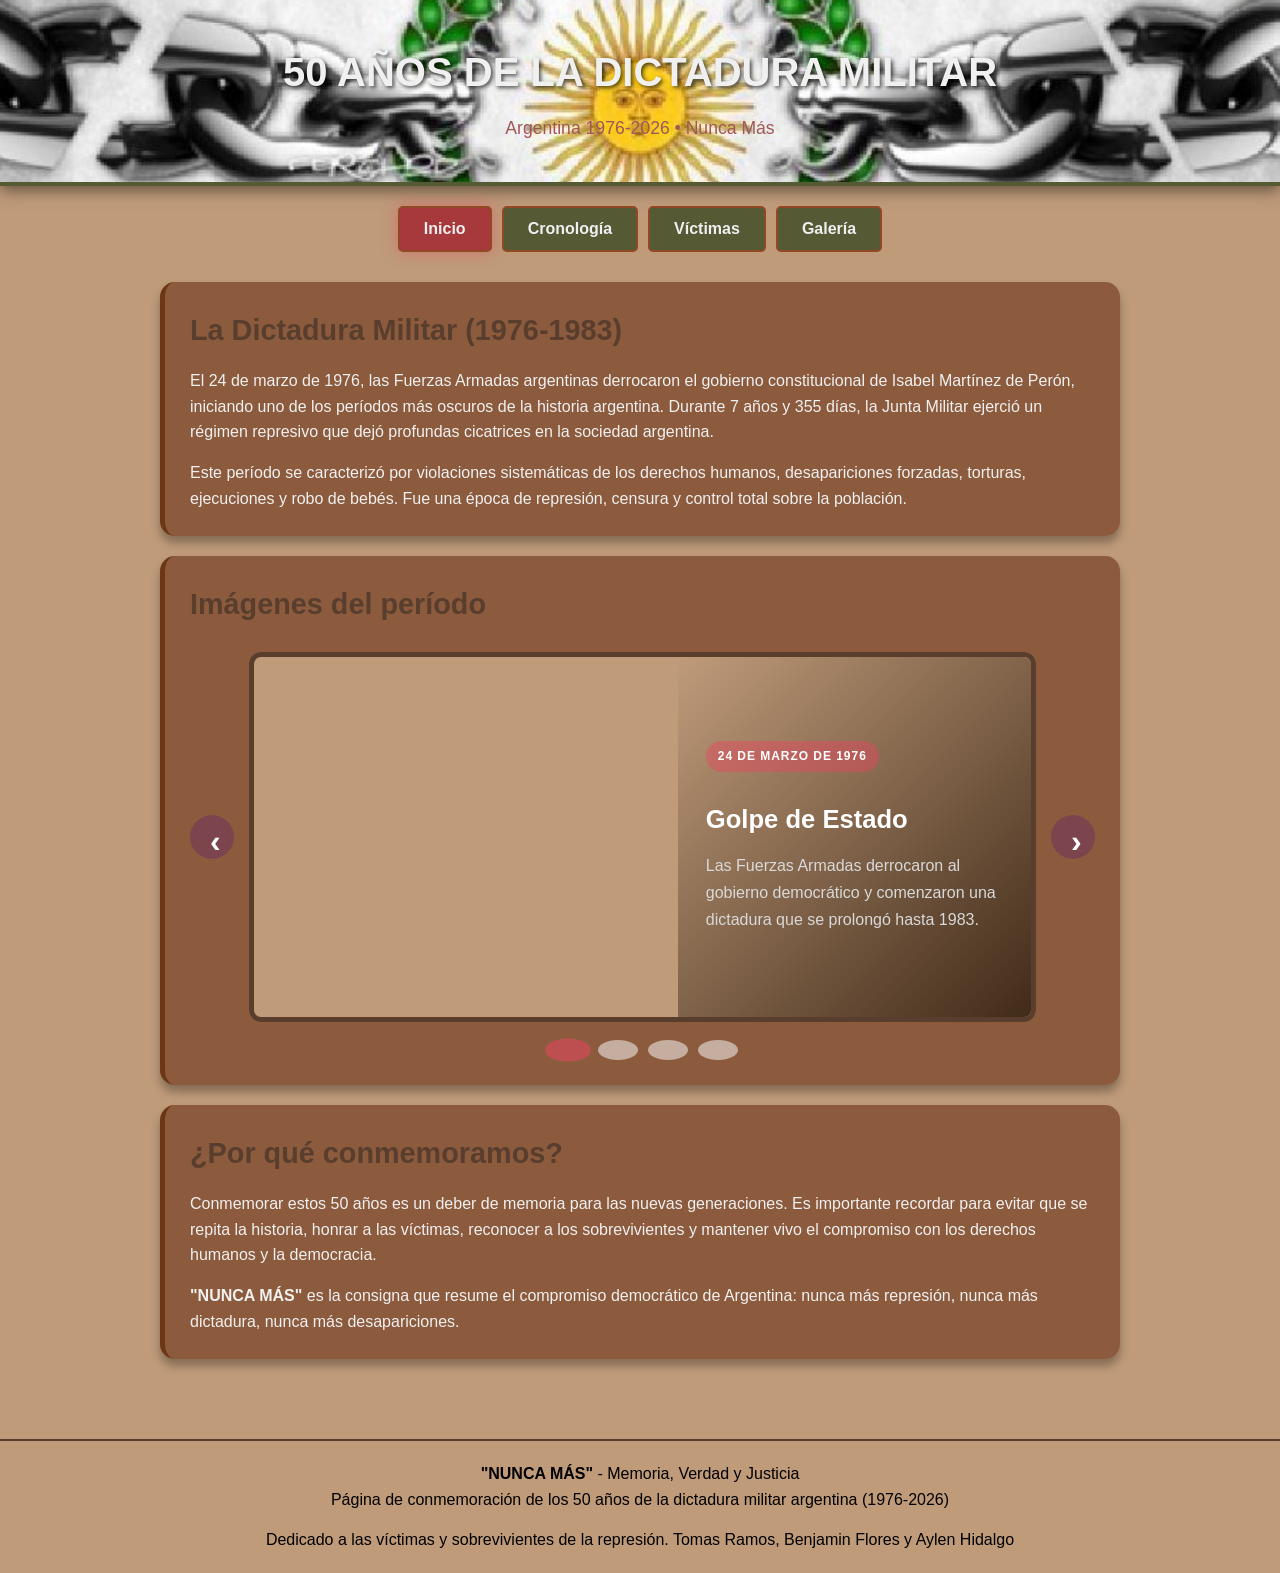
==== grupo1/inder.html @ 46748df7 "Arregle otra vez el slider" ====
<!DOCTYPE html>
<html lang="es">
<head>
    <meta charset="UTF-8">
    <meta name="viewport" content="width=device-width, initial-scale=1.0">
    <meta name="referrer" content="always" />
    <title>50 años de la Dictadura Militar - Argentina</title>
    <style>
        * {
            margin: 0;
            padding: 0;
            box-sizing: border-box;
        }

        body {
            font-family: 'Segoe UI', Tahoma, Geneva, Verdana, sans-serif;
            background: linear-gradient(135deg, #BF9B7A 0%, #BF9B7A 100%);
            color: #f0f0f0;
            line-height: 1.6;
        }

        header {
            background-image:url("Imagenes/bandera.jpg");
            background-size: 100% auto;
            background-position: center; /* Centra la imagen horizontal y verticalmente */
            background-repeat: no-repeat; /* Evita que la imagen se repita como mosaico */
            padding: 40px 20px;
            text-align: center;
            border-bottom: 4px solid #555934;
            box-shadow: 0 4px 15px rgba(0,0,0,0.5);
        }

        header h1 {
            font-size: 2.5em;
            margin-bottom: 10px;
            text-shadow: 2px 2px 4px rgba(0,0,0,0.7);
        }

        header p {
            font-size: 1.1em;
            color: #a05757;
        }

        .container {
            max-width: 1000px;
            margin: 0 auto;
            padding: 20px;
        }

        .tabs {
            display: flex;
            gap: 10px;
            margin-bottom: 30px;
            flex-wrap: wrap;
            justify-content: center;
        }

        .tab-btn {
            padding: 12px 24px;
            background: #555934;
            color: #f0f0f0;
            border: 2px solid #914925;
            cursor: pointer;
            font-size: 1em;
            border-radius: 5px;
            transition: all 0.3s ease;
        }

        .tab-btn:hover {
            background: #640D14;
            transform: translateY(-2px);
        }

        .tab-btn.active {
            background: #A7393C;
            box-shadow: 0 0 15px rgba(233, 69, 96, 0.5);
        }

        .tab-content {
            display: none;
            animation: fadeIn 0.5s ease-in;
        }

        .tab-content.active {
            display: block;
        }

        @keyframes fadeIn {
            from {
                opacity: 0;
                transform: translateY(10px);
            }
            to {
                opacity: 1;
                transform: translateY(0);
            }
        }

        .timeline {
            position: relative;
            padding: 20px 0;
        }

        .timeline::before {
            content: '';
            position: absolute;
            left: 50%;
            transform: translateX(-50%);
            width: 3px;
            height: 100%;
            background: #800e13;
        }

        .timeline-item {
            margin-bottom: 50px;
            position: relative;
        }

        .timeline-item:nth-child(odd) .timeline-content {
            margin-left: 0;
            margin-right: 52%;
        }

        .timeline-item:nth-child(even) .timeline-content {
            margin-left: 52%;
            margin-right: 0;
        }

        .timeline-marker {
            position: absolute;
            left: 50%;
            transform: translateX(-50%);
            width: 20px;
            height: 20px;
            background: #38040E;
            border: 3px solid #1a1a2e;
            border-radius: 50%;
            top: 0;
            z-index: 1;
            cursor: pointer;
            transition: all 0.3s ease;
        }

        .timeline-marker:hover {
            width: 30px;
            height: 30px;
            transform: translateX(-50%) scale(1.2);
            box-shadow: 0 0 100px rgba(121, 49, 61, 0.8);
        }

        .timeline-content {
            background: #8C5B3E;
            padding: 20px;
            border-radius: 8px;
            border-left: 4px solid #593E2E;
            box-shadow: 0 10px 10px rgba(0,0,0,0.3);
            transition: all 0.3s ease;
        }

        .timeline-content:hover {
            transform: translateY(-5px);
            box-shadow: 0 8px 20px rgba(233, 69, 96, 0.3);
        }

        .timeline-content h3 {
            color: #660033;
            margin-bottom: 8px;
        }

        .timeline-content p {
            color: #ccc;
            font-size: 0.95em;
        }

        .section {
            background: #8C5B3E;
            padding: 25px;
            margin-bottom: 20px;
            border-radius: 15px;
            border-left: 5px solid #6b3714;
            box-shadow: 0 7px 10px rgba(0,0,0,0.3);
        }

        .section h2 {
            color: #593E2E;
            margin-bottom: 15px;
            font-size: 1.8em;
        }

        .section h3 {
            color: #804040;
            margin-top: 15px;
            margin-bottom: 10px;
        }

        .stats-container {
            display: grid;
            grid-template-columns: repeat(auto-fit, minmax(250px, 1fr));
            gap: 20px;
            margin-top: 20px;
        }

        .stat-card {
            background: #16213e;
            padding: 20px;
            border-radius: 8px;
            text-align: center;
            border: 2px solid #593E2E;
            transition: all 0.3s ease;
        }

        .stat-card:hover {
            transform: scale(1.05);
            box-shadow: 0 0 20px rgba(190, 98, 114, 0.4);
        }

        .stat-number {
            font-size: 2.5em;
            color: #555934;
            font-weight: bold;
            margin-bottom: 10px;
        }

        .stat-label {
            font-size: 1em;
            color: #2f87b6;
        }

        .gallery {
            display: grid;
            grid-template-columns: repeat(auto-fit, minmax(200px, 1fr));
            gap: 15px;
            margin-top: 20px;
        }

        .gallery-item {
            background: #593E2E;
            padding: 15px;
            border-radius: 8px;
            text-align: center;
            border: 5px solid #654330;
            cursor: pointer;
            transition: all 0.3s ease;
        }

        .gallery-item:hover {
            transform: translateY(-5px);
            box-shadow: 0 0 50px rgba(214, 103, 122, 0.5);
        }

        .gallery-item p {
            margin-top: 10px;
            color: #75b5d8;
            font-size: 0.9em;
        }

        .button-group {
            display: flex;
            gap: 10px;
            margin-top: 20px;
            flex-wrap: wrap;
        }

        button {
            padding: 10px 20px;
            background: #b9120c;
            color: white;
            border: none;
            border-radius: 5px;
            cursor: pointer;
            font-weight: bold;
            transition: all 0.3s ease;
        }

        button:hover {
            background: #a14604;
            transform: translateY(-2px);
            box-shadow: 0 5px 15px rgba(233, 69, 96, 0.4);
        }

        .modal {
            display: none;
            position: fixed;
            z-index: 1000;
            left: 0;
            top: 0;
            width: 100%;
            height: 100%;
            background-color: rgba(126, 129, 126, 0.8);
            animation: fadeIn 0.3s ease;
        }

        .modal-content {
            background: #31b0ebc7;
            margin: 5% auto;
            padding: 30px;
            border: 2px solid #87551d;
            border-radius: 8px;
            width: 80%;
            max-width: 600px;
            max-height: 80vh;
            overflow-y: auto;
            box-shadow: 0 0 30px rgba(255, 255, 255, 0.5);
        }

        .close {
            color: #ce4599;
            float: right;
            font-size: 28px;
            font-weight: bold;
            cursor: pointer;
            transition: all 0.3s ease;
        }

        .close:hover {
            color: #1f1414;
            transform: scale(1.2);
        }

        footer {
            text-align: center;
            padding: 20px;
            color: #000000;
            border-top: 2px solid #593E2E;
            margin-top: 40px;
        }

        @media (max-width: 768px) {
            header h1 {
                font-size: 1.8em;
            }

            .timeline::before {
                left: 15px;
            }

            .timeline-item:nth-child(odd) .timeline-content,
            .timeline-item:nth-child(even) .timeline-content {
                margin-left: 50px;
                margin-right: 0;
            }

            .timeline-marker {
                left: 15px;
            }

            .modal-content {
                width: 90%;
                margin: 20% auto;
            }
        }

        .carousel-historia {
            display: flex;
            align-items: center;
            gap: 15px;
            margin-top: 25px;
        }

        .carousel-viewport {
            position: relative;
            flex: 1;
            min-height: 360px;
            border-radius: 12px;
            overflow: hidden;
        }

        .carousel-slide {
            position: absolute;
            inset: 0;
            display: grid;
            grid-template-columns: 1.2fr 1fr;
            opacity: 0;
            pointer-events: none;
            transition: opacity 0.4s ease;
            border-radius: 12px;
            overflow: hidden;
            border: 5px solid #593E2E;
            background: #BF9B7A;
        }

        .carousel-slide.active {
            position: relative;
            opacity: 1;
            pointer-events: auto;
        }

        .carousel-image {
            min-height: 360px;
            background-size: cover;
            background-position: center;
        }

        .img-1 {
            background-image: url('imagenes/agosti_videla_massera-1024x675.jpg');
        }

        .img-2 {
            background-image: url('Imagenes/SD4CFQHR65NHFNNGY7555OUXEI.avif');
        }

        .img-3 {
            background-image: url('Imagenes/imagengaleria_img_int04_796_abuelas.jpg');
        }

        .img-4 {
            background-image: url('Imagenes/image1-2.png');
        }

        .carousel-text {
            display: flex;
            flex-direction: column;
            justify-content: center;
            padding: 28px;
            background: linear-gradient(135deg, #BF9B7A 0%, #412b19 100%);
        }

        .carousel-text span {
            display: inline-block;
            width: fit-content;
            background: #e9456071;
            color: #fff;
            padding: 6px 12px;
            border-radius: 999px;
            font-size: 0.75em;
            text-transform: uppercase;
            letter-spacing: 0.08em;
            margin-bottom: 12px;
            font-weight: bold;
        }

        .carousel-text h3 {
            color: #fff;
            margin-bottom: 12px;
            font-size: clamp(1.6rem, 2vw, 2.4rem);
        }

        .carousel-text p {
            color: #d9d9d9;
            font-size: 1rem;
            line-height: 1.7;
        }

        .carousel-btn {
            width: 44px;
            height: 44px;
            border: none;
            border-radius: 50%;
            background: #7c454e;
            color: #fff;
            font-size: 2rem;
            line-height: 1;
            cursor: pointer;
            transition: transform 0.2s ease;
        }

        .carousel-btn:hover {
            transform: scale(1.08);
        }

        .carousel-dots {
            display: flex;
            justify-content: center;
            gap: 10px;
            margin-top: 18px;
        }

        .carousel-dot {
            width: 12px;
            height: 12px;
            border: none;
            border-radius: 50%;
            background: rgba(255,255,255,0.5);
            cursor: pointer;
        }

        .carousel-dot.active {
            background: #e945608a;
            transform: scale(1.15);
        }

        .highlight {
            color: #e94560cb;
            font-weight: bold;
        }
        .gallery-item a{
            text-decoration: none;
        }

        @media (max-width: 768px) {
            .carousel-historia {
                position: relative;
                gap: 0;
                width: calc(100vw - 24px);
                margin-left: calc((100% - 100vw + 24px) / 2);
            }

            .carousel-viewport {
                min-height: 0;
                width: 100%;
            }

            .carousel-slide {
                grid-template-columns: 1fr;
            }

            .carousel-image {
                min-height: 0;
                height: clamp(320px, 58svh, 520px);
            }

            .carousel-text {
                padding: 22px;
            }

            .carousel-btn {
                position: absolute;
                z-index: 1;
                top: clamp(160px, 29svh, 260px);
            }

            .carousel-btn.prev {
                left: 12px;
            }

            .carousel-btn.next {
                right: 12px;
            }

            .carousel-btn:hover {
                transform: translateY(-50%) scale(1.08);
            }

            .carousel-btn {
                transform: translateY(-50%);
            }
        }
    </style>
</head>
<body>
    <header>
        <h1> 50 AÑOS DE LA DICTADURA MILITAR</h1>
        <p>Argentina 1976-2026 • Nunca Más</p>
    </header>

    <div class="container">
        <div class="tabs">
            <button class="tab-btn active" onclick="openTab(event, 'inicio')">Inicio</button>
            <button class="tab-btn" onclick="openTab(event, 'cronologia')">Cronología</button>
            <button class="tab-btn" onclick="openTab(event, 'victimas')">Víctimas</button>
            <button class="tab-btn" onclick="openTab(event, 'galeria')">Galería</button>
        </div>

        <!-- TAB: INICIO -->
        <div id="inicio" class="tab-content active">
            <div class="section">
                <h2>La Dictadura Militar (1976-1983)</h2>
                <p>
                    El 24 de marzo de 1976, las Fuerzas Armadas argentinas derrocaron el gobierno constitucional de Isabel Martínez de Perón, 
                    iniciando uno de los períodos más oscuros de la historia argentina. Durante 7 años y 355 días, 
                    la Junta Militar ejerció un régimen represivo que dejó profundas cicatrices en la sociedad argentina.
                </p>
                <p style="margin-top: 15px;">
                    Este período se caracterizó por violaciones sistemáticas de los derechos humanos, desapariciones forzadas, 
                    torturas, ejecuciones y robo de bebés. Fue una época de represión, censura y control total sobre la población.
                </p>
            </div>

           
            <div class="section" style="margin-top: 20px;">
                <h2>Imágenes del período</h2>
                <div class="carousel-historia" aria-label="Carrusel sobre la dictadura militar en Argentina">
                    <button class="carousel-btn prev" type="button" aria-label="Imagen anterior">&#8249;</button>

                    <div class="carousel-viewport">
                        <article class="carousel-slide active">
                            <div class="carousel-image img-1"></div>
                            <div class="carousel-text">
                                <span>24 de marzo de 1976</span>
                                <h3>Golpe de Estado</h3>
                                <p>Las Fuerzas Armadas derrocaron al gobierno democrático y comenzaron una dictadura que se prolongó hasta 1983.</p>
                            </div>
                        </article>

                        <article class="carousel-slide">
                            <div class="carousel-image img-2"></div>
                            <div class="carousel-text">
                                <span>Censura</span>
                                <h3>Represión y control</h3>
                                <p>La prensa fue censurada, se suspendieron derechos y la población vivió bajo una vigilancia permanente del Estado.</p>
                            </div>
                        </article>

                        <article class="carousel-slide">
                            <div class="carousel-image img-3"></div>
                            <div class="carousel-text">
                                <span>Desaparición</span>
                                <h3>Violencia sistemática</h3>
                                <p>Miles de personas fueron detenidas, torturadas y desaparecidas. La verdad y la justicia quedaron aún por hacerse.</p>
                            </div>
                        </article>

                        <article class="carousel-slide">
                            <div class="carousel-image img-4"></div>
                            <div class="carousel-text">
                                <span>Memoria</span>
                                <h3>Recuperación democrática</h3>
                                <p>La sociedad argentina comenzó a recordar, denunciar y exigir verdad, justicia y memoria para no repetir la historia.</p>
                            </div>
                        </article>
                    </div>

                    <button class="carousel-btn next" type="button" aria-label="Siguiente imagen">&#8250;</button>
                </div>

                <div class="carousel-dots" aria-label="Indicadores del carrusel">
                    <button class="carousel-dot active" type="button" aria-label="Ir a la imagen 1"></button>
                    <button class="carousel-dot" type="button" aria-label="Ir a la imagen 2"></button>
                    <button class="carousel-dot" type="button" aria-label="Ir a la imagen 3"></button>
                    <button class="carousel-dot" type="button" aria-label="Ir a la imagen 4"></button>
                </div>
            </div>

            <div class="section" style="margin-top: 20px;">
                <h2>¿Por qué conmemoramos?</h2>
                <p>
                    Conmemorar estos 50 años es un deber de memoria para las nuevas generaciones. 
                    Es importante recordar para evitar que se repita la historia, honrar a las víctimas, 
                    reconocer a los sobrevivientes y mantener vivo el compromiso con los derechos humanos 
                    y la democracia.
                </p>
                <p style="margin-top: 15px;">
                    <strong>"NUNCA MÁS"</strong> es la consigna que resume el compromiso democrático 
                    de Argentina: nunca más represión, nunca más dictadura, nunca más desapariciones.
                </p>
            </div>
        </div>

        <!-- TAB: CRONOLOGÍA -->
        <div id="cronologia" class="tab-content">
            <div class="section" style="margin-bottom: 30px;">
                <h2>Línea de Tiempo Histórica</h2>
                <p>Haz clic en los puntos para ver más información sobre los eventos más importantes.</p>
            </div>

            <div class="timeline">
                <div class="timeline-item">
                    <div class="timeline-marker" onclick="showModal('modal1')"></div>
                    <div class="timeline-content">
                        <h3>24 de marzo de 1976</h3>
                        <p><strong>Golpe de Estado</strong><br>
                        Las Fuerzas Armadas derrumban el gobierno de Isabel Martínez de Perón. 
                        Comienza la Junta Militar conformada por Videla, Agosti y Lambruschini.</p>
                    </div>
                </div>

                <div class="timeline-item">
                    <div class="timeline-marker" onclick="showModal('modal2')"></div>
                    <div class="timeline-content">
                        <h3>1976-1978</h3>
                        <p><strong>Represión Intensificada</strong><br>
                        Se establecen centros clandestinos de detención. La represión alcanza su punto máximo. 
                        Desaparecen miles de personas.</p>
                    </div>
                </div>

                <div class="timeline-item">
                    <div class="timeline-marker" onclick="showModal('modal3')"></div>
                    <div class="timeline-content">
                        <h3>1982</h3>
                        <p><strong>Guerra de Malvinas</strong><br>
                        Argentina invade las Islas Malvinas. La derrota militar aceleraría el fin de la dictadura. 
                        Miles de jóvenes murieron.</p>
                    </div>
                </div>

                <div class="timeline-item">
                    <div class="timeline-marker" onclick="showModal('modal4')"></div>
                    <div class="timeline-content">
                        <h3>1983</h3>
                        <p><strong>Recuperación de la Democracia</strong><br>
                        Se convocan elecciones. Raúl Alfonsín gana en octubre. 
                        Argentina regresa a la democracia el 10 de diciembre.</p>
                    </div>
                </div>

                <div class="timeline-item">
                    <div class="timeline-marker" onclick="showModal('modal5')"></div>
                    <div class="timeline-content">
                        <h3>1984-1985</h3>
                        <p><strong>Juicio a las Juntas</strong><br>
                        Se juzga a los miembros de la Junta Militar. Videla, Massera y otros son condenados. 
                        Es un antecedente mundial importante.</p>
                    </div>
                </div>

                <div class="timeline-item">
                    <div class="timeline-marker" onclick="showModal('modal6')"></div>
                    <div class="timeline-content">
                        <h3>2026</h3>
                        <p><strong>50 Años de Conmemoración</strong><br>
                        Se cumplen cinco décadas desde el inicio de la dictadura. 
                        Tiempo de reflexión, memoria y compromiso con los derechos humanos.</p>
                    </div>
                </div>
            </div>
        </div>

        <!-- TAB: VÍCTIMAS -->
        <div id="victimas" class="tab-content">
            <div class="section">
                <h2>Las Víctimas de la Represión</h2>
                <p>
                    La dictadura militar dejó un saldo de dolor incalculable. Las cifras oficiales hablan de decenas de miles 
                    de víctimas, aunque se estima que el número podría ser mayor.
                </p>

                <h3>Tipos de Víctimas:</h3>
                <ul style="margin-left: 20px; margin-top: 10px;">
                    <li><strong>Desaparecidos:</strong> Más de 30,000 personas fueron secuestradas y desaparecieron.</li>
                    <li><strong>Asesinados:</strong> Miles fueron ejecutados de manera sistemática.</li>
                    <li><strong>Torturados:</strong> Prácticas inhumanas en centros clandestinos como La ESMA, Acoyte, Campo de Mayo, entre otros.</li>
                    <li><strong>Bebés robados:</strong> Más de 500 bebés fueron sustraídos de sus madres desaparecidas.</li>
                    <li><strong>Exiliados:</strong> Miles tuvieron que huir del país para sobrevivir.</li>
                </ul>

                <h3 style="margin-top: 25px;">Centros Clandestinos Notables:</h3>
                <div class="gallery">
                    <div class="gallery-item">
                        <p><strong>La ESMA</strong><br>Escuela Superior Mecánica de la Armada. Centro más emblemático de represión.</p>
                    </div>
                    <div class="gallery-item">
                        <p><strong>Campo de Mayo</strong><br>Centro de detención del Ejército. Miles pasaron por allí.</p>
                    </div>
                    <div class="gallery-item">
                        <p><strong>Acoyte</strong><br>Centro de detención de la policía federal. Torturas sistemáticas.</p>
                    </div>
                </div>

                <h3 style="margin-top: 25px;">Organizaciones de Derechos Humanos:</h3>
                <p>
                    Las <strong>Abuelas de Plaza de Mayo</strong> y las <strong>Madres de Plaza de Mayo</strong> jugaron un papel 
                    fundamental en la búsqueda de justicia y memoria. Todavía hoy continúan su lucha.
                </p>
                <div class="button-group">
                    <button onclick="showModal('modalAbuelas')">Más sobre las Abuelas</button>
                    <button onclick="showModal('modalMadres')">Más sobre las Madres</button>
                </div>
            </div>
        </div>

        <!-- TAB: GALERÍA -->
        <div id="galeria" class="tab-content">
            <div class="section">
                <h2>Galería de Conmemoración</h2>
                <p>Símbolos y momentos importantes de la historia argentina.</p>

                <div class="gallery" style="margin-top: 20px;">
                    <div class="gallery-item">
                        <a href="https://www.argentina.gob.ar/parque-de-la-memoria" target="_blank"><p>🏛️ Parque de la Memoria</p></a>
                    </div>
                    <div class="gallery-item">
                        <a href="http://www.museositioesma.gob.ar/" target="_blank"><p>📷 La ESMA - Museo de la Memoria</p></a>
                    </div>
                    <div class="gallery-item">
                        <a href="https://www.argentina.gob.ar/derechoshumanos/abuelas-de-plaza-de-mayo" target="_blank"><p>💐 Abuelas de Plaza de Mayo</p></a>
                    </div>
                    <div class="gallery-item">
                        <a href="https://www.dw.com/es/los-beb%C3%A9s-robados-de-argentina/a-77805102" target="_blank"><p>👶 Búsqueda de Identidad - Bebés Robados</p></a>
                    </div>
                    <div class="gallery-item">
                        <a href="https://memoriaabierta.org.ar/wp/memorias-de-la-memoria/" target="_blank"><p>📚 Archivo de Testimonios</p></a>
                    </div>
                    <div class="gallery-item">
                        <a href="https://www.argentina.gob.ar/noticias/campo-de-mayo-10-perpetuas-y-otras-9-condenas-represores-por-crimenes-de-lesa-humanidad" target="_blank"><p>⚖️ Justicia - Juicios contra represores</p></a>
                    </div>
                </div>

                <div class="button-group" style="justify-content: center; margin-top: 30px;">
                    <button onclick="showModal('modalMuseos')">Museos de la Memoria</button>
                    <button onclick="showModal('modalRecursos')">Recursos Educativos</button>
                </div>
            </div>
        </div>
    </div>

    <!-- MODALES -->
    <div id="modal1" class="modal">
        <div class="modal-content">
            <span class="close" onclick="closeModal('modal1')">&times;</span>
            <h2>24 de marzo de 1976 - Golpe de Estado</h2>
            <p>
                El 24 de marzo de 1976, en la madrugada, las Fuerzas Armadas argentinas ejecutaron un golpe de estado 
                derrocando el gobierno constitucional de la presidenta Isabel Martínez de Perón.
            </p>
            <p style="margin-top: 15px;">
                <strong>La Junta Militar:</strong>
            </p>
            <ul style="margin-left: 20px;">
                <li>General Jorge Rafael Videla (Ejército)</li>
                <li>Almirante Emilio Massera (Armada)</li>
                <li>Brigadier Agostino Agosti (Fuerza Aérea)</li>
            </ul>
            <p style="margin-top: 15px;">
                El golpe fue presentado como una medida necesaria para "restaurar el orden" y combatir "la subversión". 
                Sin embargo, lo que siguió fue un período de represión sistemática, desapariciones forzadas y violaciones 
                masivas de derechos humanos.
            </p>
        </div>
    </div>

    <div id="modal2" class="modal">
        <div class="modal-content">
            <span class="close" onclick="closeModal('modal2')">&times;</span>
            <h2>1976-1978 - Represión Intensificada</h2>
            <p>
                Los primeros años de la dictadura fueron los más brutales. Durante este período se establecieron 
                centros clandestinos de detención en todo el país.
            </p>
            <p style="margin-top: 15px;">
                <strong>Características de la represión:</strong>
            </p>
            <ul style="margin-left: 20px;">
                <li>Secuestros y desapariciones diarias</li>
                <li>Torturas sistemáticas</li>
                <li>Centros clandestinos operando sin control</li>
                <li>Censura de prensa y medios</li>
                <li>Control militar de todas las instituciones</li>
            </ul>
            <p style="margin-top: 15px;">
                Se estima que la mayoría de los desaparecidos (alrededor del 80%) ocurrieron durante estos años.
            </p>
        </div>
    </div>

    <div id="modal3" class="modal">
        <div class="modal-content">
            <span class="close" onclick="closeModal('modal3')">&times;</span>
            <h2>1982 - Guerra de Malvinas</h2>
            <p>
                El 2 de abril de 1982, Argentina invadió las Islas Malvinas (Falkland Islands), un territorio bajo 
                administración británica desde 1833 pero reclamado por Argentina.
            </p>
            <p style="margin-top: 15px;">
                <strong>Consecuencias:</strong>
            </p>
            <ul style="margin-left: 20px;">
                <li>Conflicto armado de 74 días</li>
                <li>Derrota militar argentina</li>
                <li>Aproximadamente 1000 muertos</li>
                <li>Caída de la popularidad de la Junta</li>
                <li>Aceleración del fin de la dictadura</li>
            </ul>
            <p style="margin-top: 15px;">
                La derrota en Malvinas debilitó significativamente la legitimidad del régimen militar 
                y aumentó las presiones para restaurar la democracia.
            </p>
        </div>
    </div>

    <div id="modal4" class="modal">
        <div class="modal-content">
            <span class="close" onclick="closeModal('modal4')">&times;</span>
            <h2>1983 - Recuperación de la Democracia</h2>
            <p>
                Tras la derrota en Malvinas y creciente presión interna e internacional, 
                la Junta Militar convocó a elecciones democráticas.
            </p>
            <p style="margin-top: 15px;">
                <strong>Hitos importantes:</strong>
            </p>
            <ul style="margin-left: 20px;">
                <li>30 de octubre de 1983: Elecciones presidenciales</li>
                <li>Raúl Alfonsín (UCRI) gana con el 51.75% de los votos</li>
                <li>10 de diciembre de 1983: Asunción del nuevo presidente</li>
                <li>Restauración de la Constitución Nacional</li>
            </ul>
            <p style="margin-top: 15px;">
                Argentina recuperaba su democracia después de 7 años y 8 meses de dictadura militar. 
                Este fue un momento crucial para la reconstrucción institucional del país.
            </p>
        </div>
    </div>

    <div id="modal5" class="modal">
        <div class="modal-content">
            <span class="close" onclick="closeModal('modal5')">&times;</span>
            <h2>1984-1985 - Juicio a las Juntas</h2>
            <p>
                Una de las acciones más importantes del gobierno de Alfonsín fue enjuiciar 
                a los miembros de la Junta Militar responsables de crímenes de lesa humanidad.
            </p>
            <p style="margin-top: 15px;">
                <strong>Sentencias del Juicio:</strong>
            </p>
            <ul style="margin-left: 20px;">
                <li><strong>Jorge Rafael Videla:</strong> Prisión perpetua</li>
                <li><strong>Emilio Massera:</strong> Prisión perpetua</li>
                <li><strong>Agostino Agosti:</strong> 4 años y 8 meses</li>
                <li>Otros militares condenados a diversas penas</li>
            </ul>
            <p style="margin-top: 15px;">
                Este juicio fue un antecedente mundial importante en materia de justicia transicional 
                y derechos humanos. Demostró que incluso jefes de estado podían ser juzgados por sus crímenes.
            </p>
        </div>
    </div>

    <div id="modal6" class="modal">
        <div class="modal-content">
            <span class="close" onclick="closeModal('modal6')">&times;</span>
            <h2>2026 - 50 Años de Conmemoración</h2>
            <p>
                En 2026, Argentina conmemora los 50 años desde el inicio de la dictadura militar. 
                Es un momento de reflexión, memoria y renovación del compromiso democrático.
            </p>
            <p style="margin-top: 15px;">
                <strong>Significado de esta conmemoración:</strong>
            </p>
            <ul style="margin-left: 20px;">
                <li>Honrar la memoria de las víctimas</li>
                <li>Reconocer el sufrimiento de sobrevivientes</li>
                <li>Educar a nuevas generaciones</li>
                <li>Reafirmar el compromiso con los derechos humanos</li>
                <li>Fortalecer las instituciones democráticas</li>
            </ul>
            <p style="margin-top: 15px;">
                El lema "NUNCA MÁS" sigue siendo central en el corazón de la sociedad argentina, 
                recordando que la democracia y los derechos humanos son valores innegociables.
            </p>
        </div>
    </div>

    <div id="modalAbuelas" class="modal">
        <div class="modal-content">
            <span class="close" onclick="closeModal('modalAbuelas')">&times;</span>
            <h2>Abuelas de Plaza de Mayo</h2>
            <p>
                Las Abuelas de Plaza de Mayo es una organización de derechos humanos fundada en 1976 
                por mujeres cuyas hijas fueron embarazadas y desaparecidas durante la dictadura.
            </p>
            <p style="margin-top: 15px;">
                <strong>Su misión:</strong> Buscar y recuperar a los bebés robados durante la dictadura.
            </p>
            <p style="margin-top: 15px;">
                <strong>Logros:</strong>
            </p>
            <ul style="margin-left: 20px;">
                <li>Localización de más de 130 jóvenes robados</li>
                <li>Lucha por la identidad de los desaparecidos</li>
                <li>Impulsoras de leyes sobre derechos humanos</li>
                <li>Uso pionero del ADN para identificación</li>
            </ul>
            <p style="margin-top: 15px;">
                A pesar de los años transcurridos, las Abuelas continúan su búsqueda, 
                con el lema: "Mientras haya una sola, nosotras las buscamos".
            </p>
        </div>
    </div>

    <div id="modalMadres" class="modal">
        <div class="modal-content">
            <span class="close" onclick="closeModal('modalMadres')">&times;</span>
            <h2>Madres de Plaza de Mayo</h2>
            <p>
                Las Madres de Plaza de Mayo es la organización de derechos humanos más emblemática de Argentina, 
                fundada en 1977 por madres cuyos hijos desaparecieron durante la dictadura.
            </p>
            <p style="margin-top: 15px;">
                <strong>Su acción emblemática:</strong> Las marcha cada jueves alrededor de la Pirámide de Mayo en la Plaza de Mayo.
            </p>
            <p style="margin-top: 15px;">
                <strong>Significado de las Madres:</strong>
            </p>
            <ul style="margin-left: 20px;">
                <li>Símbolo de resistencia y esperanza</li>
                <li>Búsqueda de verdad y justicia</li>
                <li>Apoyo a otros familiares de desaparecidos</li>
                <li>Educación sobre derechos humanos</li>
            </ul>
            <p style="margin-top: 15px;">
                El pañuelo blanco con el nombre de sus hijos se convirtió en un símbolo mundial 
                de la lucha por los derechos humanos. Cada jueves, sus marchas continúan como testimonio vivo.
            </p>
        </div>
    </div>

    <div id="modalMuseos" class="modal">
        <div class="modal-content">
            <span class="close" onclick="closeModal('modalMuseos')">&times;</span>
            <h2>Museos de la Memoria</h2>
            <p>
                Argentina cuenta con diversos espacios dedicados a preservar la memoria de la dictadura 
                y promover los derechos humanos.
            </p>
            <p style="margin-top: 15px;">
                <strong>Principales museos:</strong>
            </p>
            <ul style="margin-left: 20px;">
                <li><strong>Museo Espacio Memoria y Derechos Humanos (La ESMA):</strong> 
                    El centro clandestino más importante convertido en museo</li>
                <li><strong>Museo de la Memoria - Tucumán:</strong> 
                    Documentación sobre represión regional</li>
                <li><strong>Museo Gurvich - Buenos Aires:</strong> 
                    Dedicado a la represión y desapariciones</li>
                <li><strong>Parque Memoria:</strong> 
                    Monumento a las víctimas de desapariciones</li>
            </ul>
            <p style="margin-top: 15px;">
                Estos espacios funcionan como lugares de educación, reflexión y homenaje a las víctimas.
            </p>
        </div>
    </div>

    <div id="modalRecursos" class="modal">
        <div class="modal-content">
            <span class="close" onclick="closeModal('modalRecursos')">&times;</span>
            <h2>Recursos Educativos</h2>
            <p>
                Para aprender más sobre la dictadura militar argentina, existen numerosos recursos disponibles.
            </p>
            <p style="margin-top: 15px;">
                <strong>Documentales recomendados:</strong>
            </p>
            <ul style="margin-left: 20px;">
                <li>"La noche de los lápices" (1986)</li>
                <li>"Desapariciones" (1994)</li>
                <li>"Adolfo Perez Esquivel: Premio Nobel de la Paz" (documental)</li>
            </ul>

            <p style="margin-top: 15px;">
                <strong>Libros importantes:</strong>
            </p>
            <ul style="margin-left: 20px;">
                <li>"Nunca Más" - Informe de la CONADEP</li>
                <li>"Mi recuerdo es más poderoso que tu olvido" - Estela de Carlotto</li>
                <li>"La casa de enfrente" - Marta Minujín</li>
            </ul>

            <p style="margin-top: 15px;">
                <strong>Para docentes:</strong> El Ministerio de Educación argentino proporciona 
                materiales pedagógicos para enseñar sobre este período histórico.
            </p>
        </div>
    </div>

    <footer>
        <p><strong>"NUNCA MÁS"</strong> - Memoria, Verdad y Justicia</p>
        <p>Página de conmemoración de los 50 años de la dictadura militar argentina (1976-2026)</p>
        <p style="color: #000000; margin-top: 15px;">Dedicado a las víctimas y sobrevivientes de la represión. Tomas Ramos, Benjamin Flores y Aylen Hidalgo</p>
    </footer>

    <script>
        function openTab(evt, tabName) {
            const tabContents = document.getElementsByClassName("tab-content");
            for (let i = 0; i < tabContents.length; i++) {
                tabContents[i].classList.remove("active");
            }

            const tabBtns = document.getElementsByClassName("tab-btn");
            for (let i = 0; i < tabBtns.length; i++) {
                tabBtns[i].classList.remove("active");
            }

            document.getElementById(tabName).classList.add("active");
            evt.currentTarget.classList.add("active");
        }

        function showModal(modalId) {
            document.getElementById(modalId).style.display = "block";
        }

        function closeModal(modalId) {
            document.getElementById(modalId).style.display = "none";
        }

        window.onclick = function(event) {
            if (event.target.classList.contains("modal")) {
                event.target.style.display = "none";
            }
        }

        // Lógica del carrusel
        let currentSlide = 0;
        const slides = document.querySelectorAll(".carousel-slide");
        const dots = document.querySelectorAll(".carousel-dot");

        function updateCarousel() {
            slides.forEach((slide, index) => {
                slide.classList.remove("active");
                dots[index].classList.remove("active");
            });

            slides[currentSlide].classList.add("active");
            dots[currentSlide].classList.add("active");
        }

        function changeSlide(direction) {
            currentSlide += direction;
            if (currentSlide < 0) {
                currentSlide = slides.length - 1;
            } else if (currentSlide >= slides.length) {
                currentSlide = 0;
            }
            updateCarousel();
        }

        function setSlide(index) {
            currentSlide = index;
            updateCarousel();
        }

        updateCarousel(); // Inicializa el carrusel

        const historialSlides = Array.from(document.querySelectorAll('.carousel-slide'));
        const historialDots = Array.from(document.querySelectorAll('.carousel-dot'));
        const historialPrev = document.querySelector('.carousel-btn.prev');
        const historialNext = document.querySelector('.carousel-btn.next');

        let historialActual = 0;

        function mostrarSlideHistoria(index) {
            historialActual = (index + historialSlides.length) % historialSlides.length;

            historialSlides.forEach((slide, i) => {
                slide.classList.toggle('active', i === historialActual);
            });

            historialDots.forEach((dot, i) => {
                dot.classList.toggle('active', i === historialActual);
            });
        }

        if (historialPrev && historialNext && historialSlides.length > 0) {
            historialPrev.addEventListener('click', () => mostrarSlideHistoria(historialActual - 1));
            historialNext.addEventListener('click', () => mostrarSlideHistoria(historialActual + 1));

            historialDots.forEach((dot, index) => {
                dot.addEventListener('click', () => mostrarSlideHistoria(index));
            });

            setInterval(() => {
                mostrarSlideHistoria(historialActual + 1);
            }, 5000);
        }

        // Agregar efecto de scroll suave
        document.querySelectorAll('a[href^="#"]').forEach(anchor => {
            anchor.addEventListener('click', function (e) {
                e.preventDefault();
                const target = document.querySelector(this.getAttribute('href'));
                if (target) {
                    target.scrollIntoView({ behavior: 'smooth' });
                }
            });
        });
    </script>
</body>
</html>
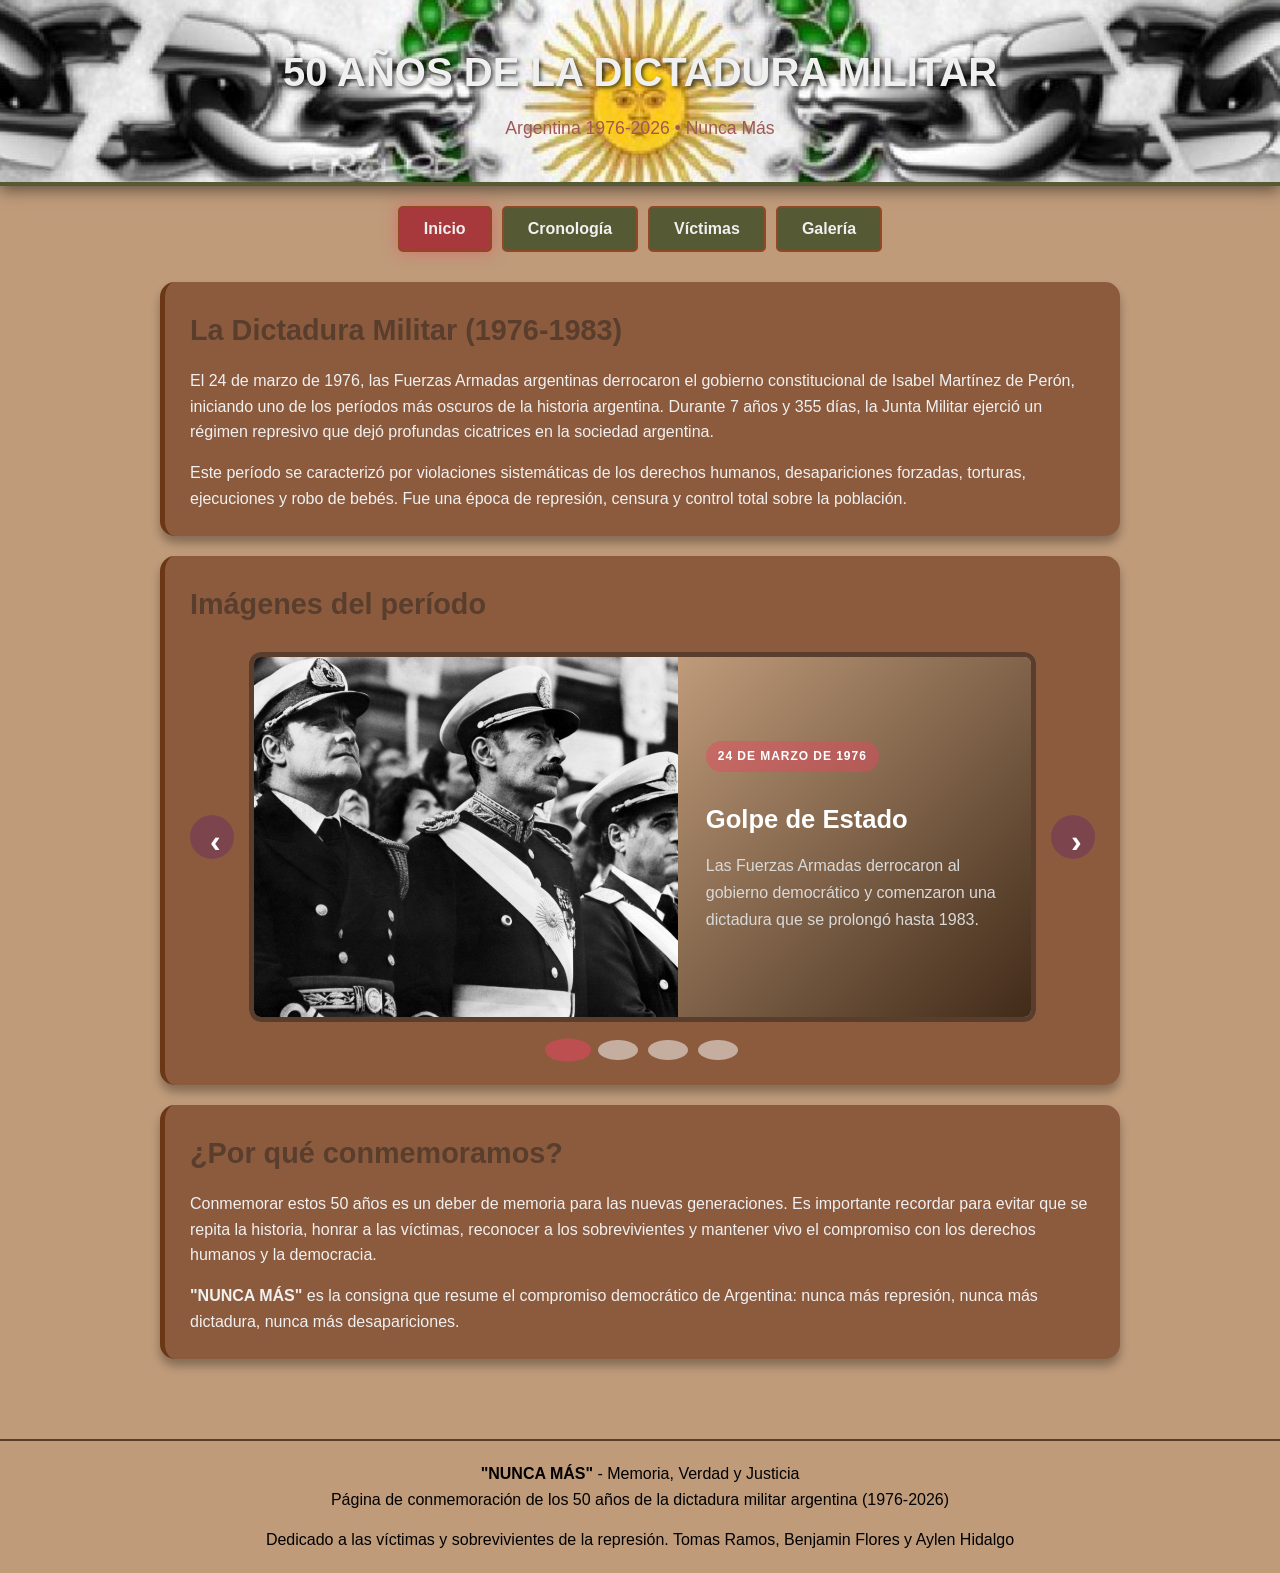
==== commit db2aee32: "fix slider x4" ====
--- a/grupo1/inder.html
+++ b/grupo1/inder.html
@@ -392,7 +392,7 @@
         }
 
         .img-1 {
-            background-image: url('imagenes/agosti_videla_massera-1024x675.jpg');
+            background-image: url('Imagenes/agosti_videla_massera-1024x675.jpg');
         }
 
         .img-2 {
@@ -496,6 +496,7 @@
             }
 
             .carousel-viewport {
+                height: auto;
                 min-height: 0;
                 width: 100%;
             }
@@ -505,18 +506,36 @@
             }
 
             .carousel-image {
+                width: 100%;
+                aspect-ratio: 16 / 9;
                 min-height: 0;
-                height: clamp(320px, 58svh, 520px);
+                height: auto;
             }
 
             .carousel-text {
-                padding: 22px;
+                min-width: 0;
+                padding: 16px;
+            }
+
+            .carousel-text span {
+                padding: 4px 8px;
+                font-size: 0.65em;
+            }
+
+            .carousel-text h3 {
+                font-size: clamp(1.15rem, 4vw, 1.5rem);
+            }
+
+            .carousel-text p {
+                font-size: 0.9rem;
+                line-height: 1.5;
             }
 
             .carousel-btn {
                 position: absolute;
                 z-index: 1;
-                top: clamp(160px, 29svh, 260px);
+                top: calc((100vw - 24px) * 0.28125);
+                transform: translateY(-50%);
             }
 
             .carousel-btn.prev {
@@ -529,10 +548,6 @@
 
             .carousel-btn:hover {
                 transform: translateY(-50%) scale(1.08);
-            }
-
-            .carousel-btn {
-                transform: translateY(-50%);
             }
         }
     </style>
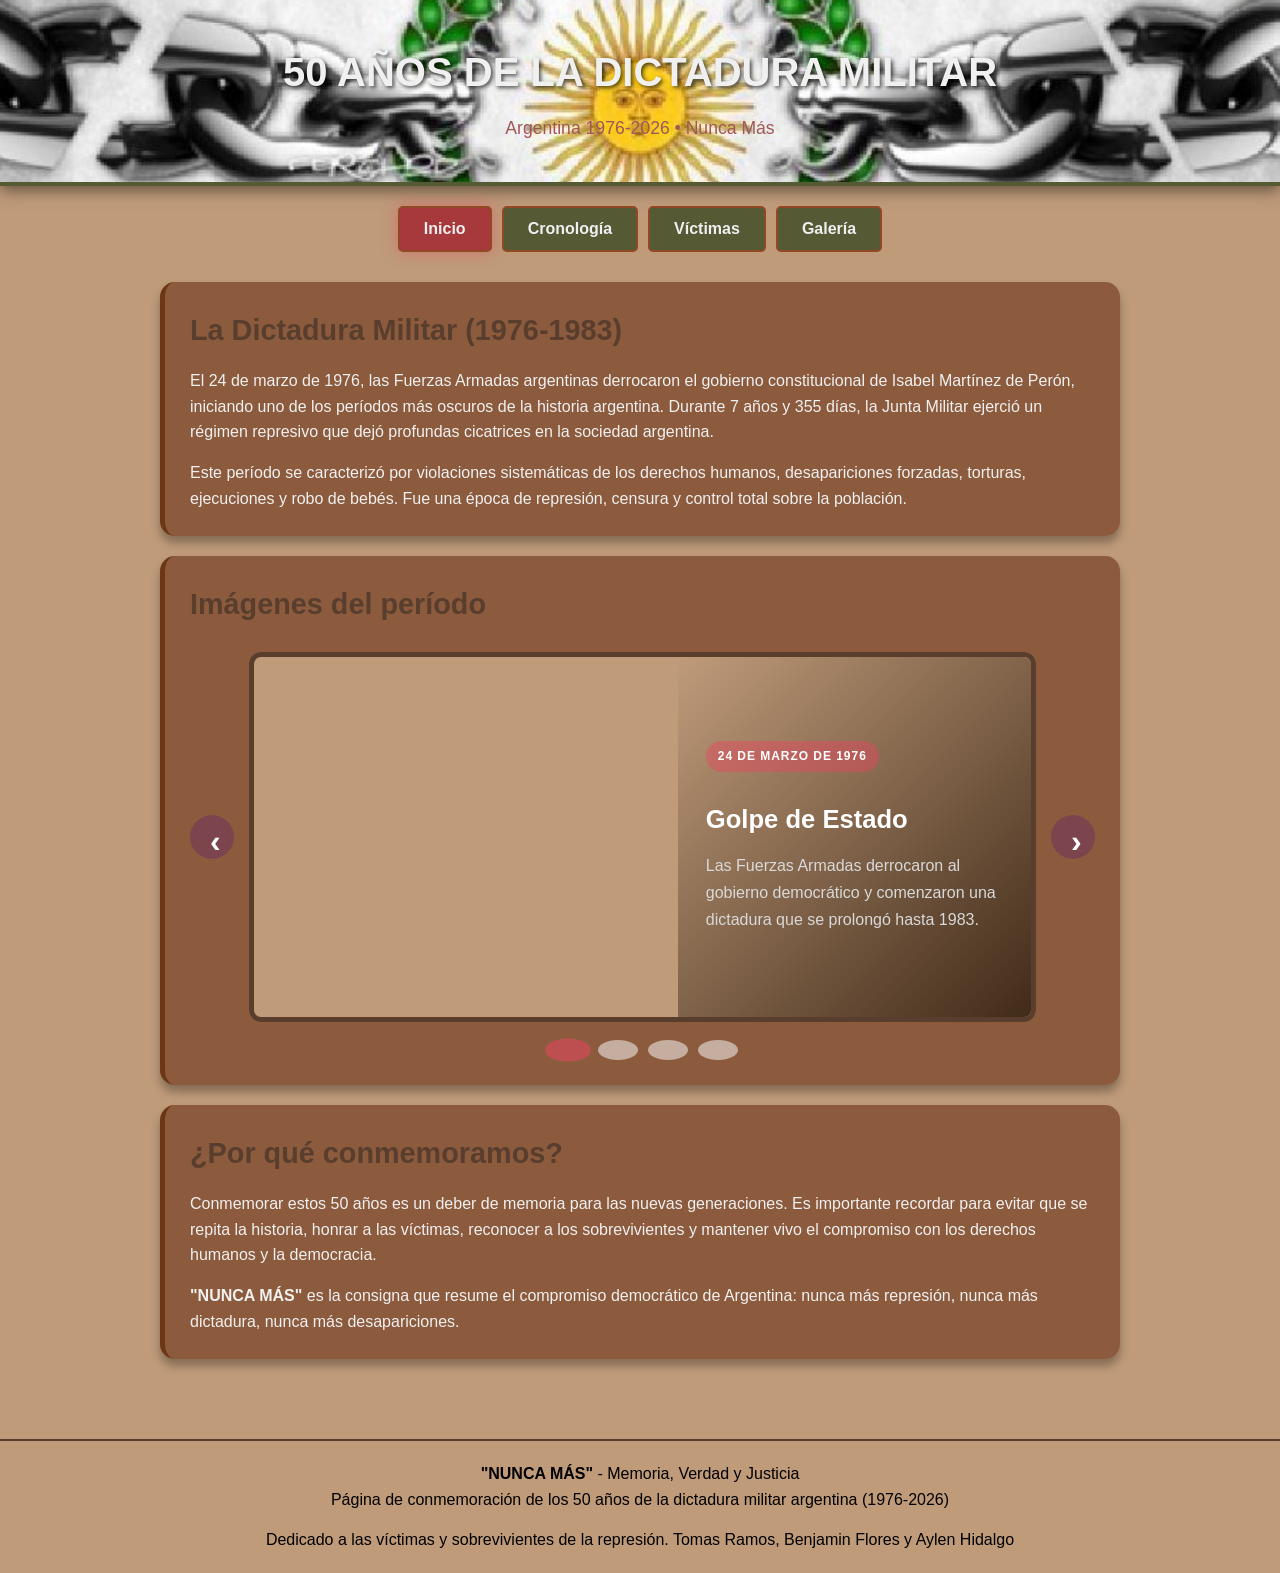
==== commit 8059f374: "fix major" ====
--- a/grupo1/inder.html
+++ b/grupo1/inder.html
@@ -188,7 +188,7 @@
         }
 
         .section h3 {
-            color: #804040;
+            color: #a31f1f;
             margin-top: 15px;
             margin-bottom: 10px;
         }
@@ -392,7 +392,7 @@
         }
 
         .img-1 {
-            background-image: url('Imagenes/agosti_videla_massera-1024x675.jpg');
+            background-image: url('imagenes/agosti_videla_massera-1024x675.jpg');
         }
 
         .img-2 {
@@ -485,70 +485,6 @@
         }
         .gallery-item a{
             text-decoration: none;
-        }
-
-        @media (max-width: 768px) {
-            .carousel-historia {
-                position: relative;
-                gap: 0;
-                width: calc(100vw - 24px);
-                margin-left: calc((100% - 100vw + 24px) / 2);
-            }
-
-            .carousel-viewport {
-                height: auto;
-                min-height: 0;
-                width: 100%;
-            }
-
-            .carousel-slide {
-                grid-template-columns: 1fr;
-            }
-
-            .carousel-image {
-                width: 100%;
-                aspect-ratio: 16 / 9;
-                min-height: 0;
-                height: auto;
-            }
-
-            .carousel-text {
-                min-width: 0;
-                padding: 16px;
-            }
-
-            .carousel-text span {
-                padding: 4px 8px;
-                font-size: 0.65em;
-            }
-
-            .carousel-text h3 {
-                font-size: clamp(1.15rem, 4vw, 1.5rem);
-            }
-
-            .carousel-text p {
-                font-size: 0.9rem;
-                line-height: 1.5;
-            }
-
-            .carousel-btn {
-                position: absolute;
-                z-index: 1;
-                top: calc((100vw - 24px) * 0.28125);
-                transform: translateY(-50%);
-            }
-
-            .carousel-btn.prev {
-                left: 12px;
-            }
-
-            .carousel-btn.next {
-                right: 12px;
-            }
-
-            .carousel-btn:hover {
-                transform: translateY(-50%) scale(1.08);
-            }
         }
     </style>
 </head>
@@ -655,7 +591,7 @@
         <div id="cronologia" class="tab-content">
             <div class="section" style="margin-bottom: 30px;">
                 <h2>Línea de Tiempo Histórica</h2>
-                <p>Haz clic en los puntos para ver más información sobre los eventos más importantes.</p>
+                <p>Informacion sobre los hechos ocurridos en la dictadura</p>
             </div>
 
             <div class="timeline">
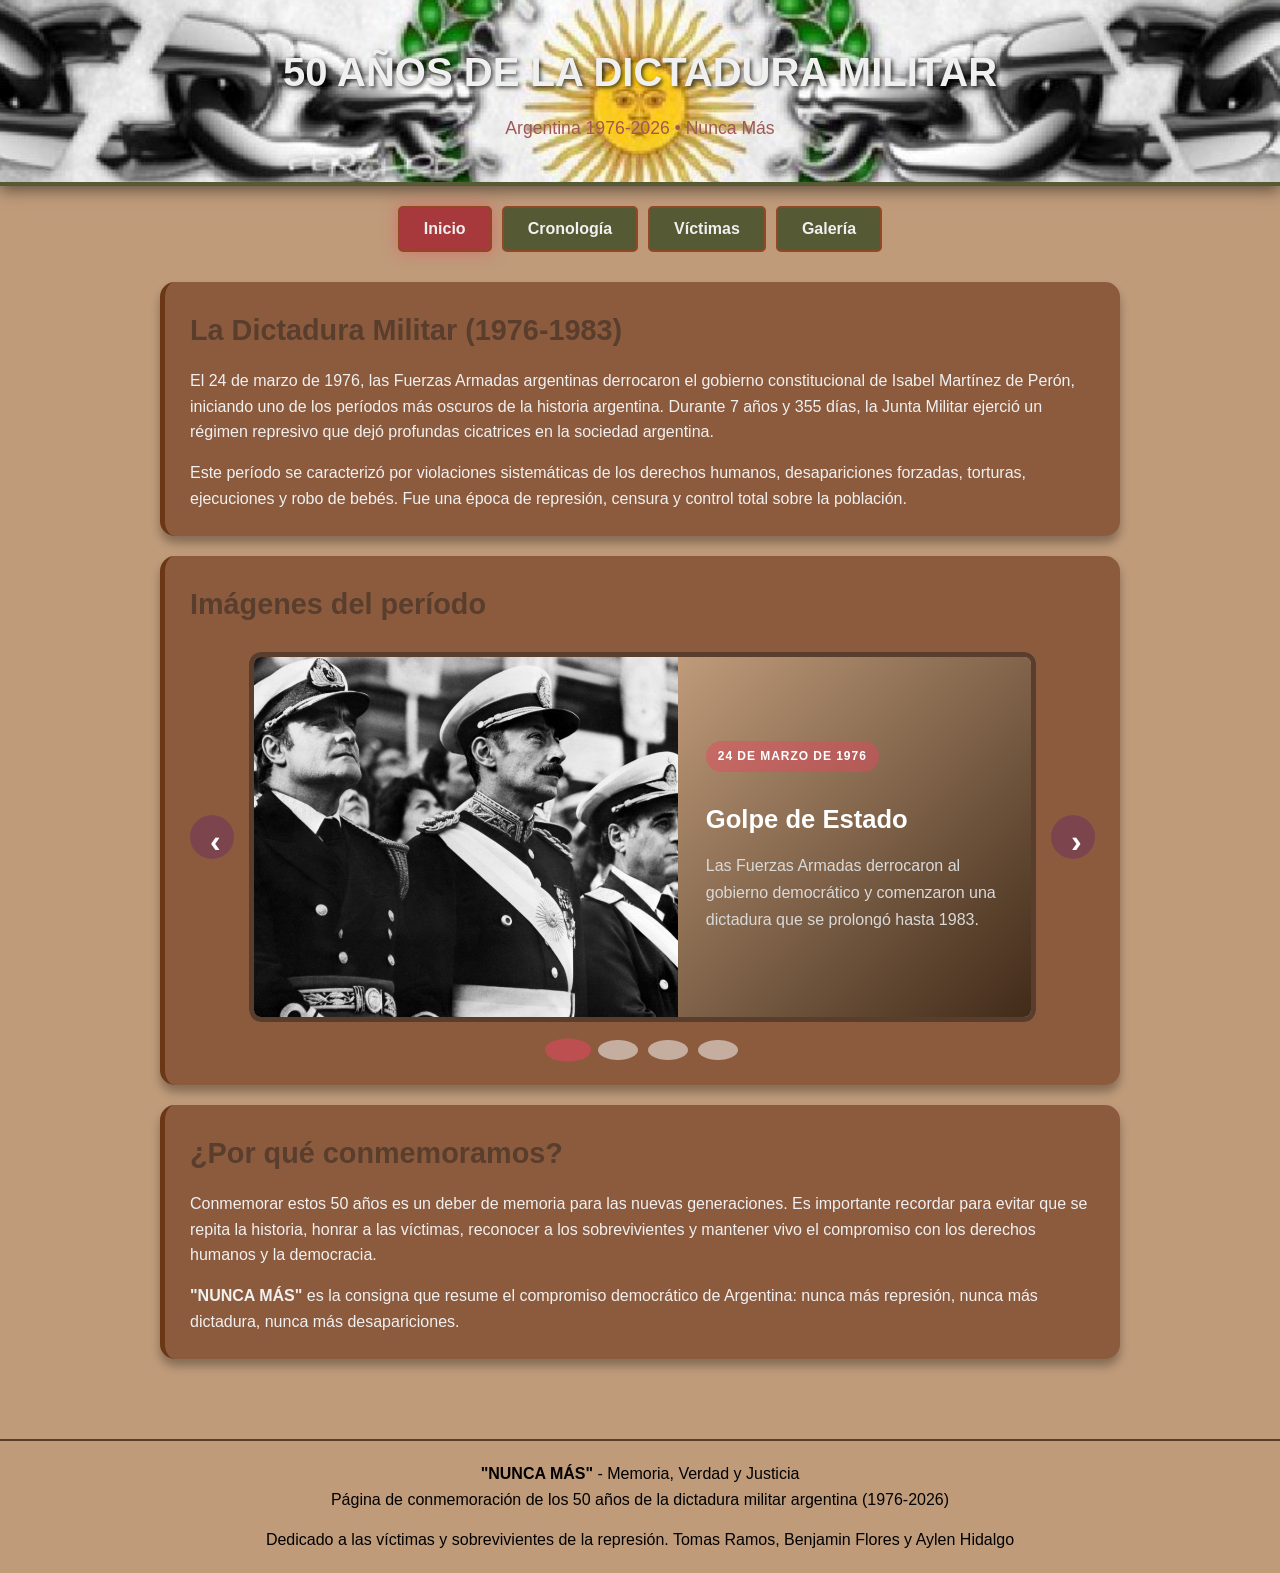
==== commit 976ab18c: "corrijo carrousel" ====
--- a/grupo1/inder.html
+++ b/grupo1/inder.html
@@ -392,7 +392,7 @@
         }
 
         .img-1 {
-            background-image: url('imagenes/agosti_videla_massera-1024x675.jpg');
+            background-image: url('Imagenes/agosti_videla_massera-1024x675.jpg');
         }
 
         .img-2 {
